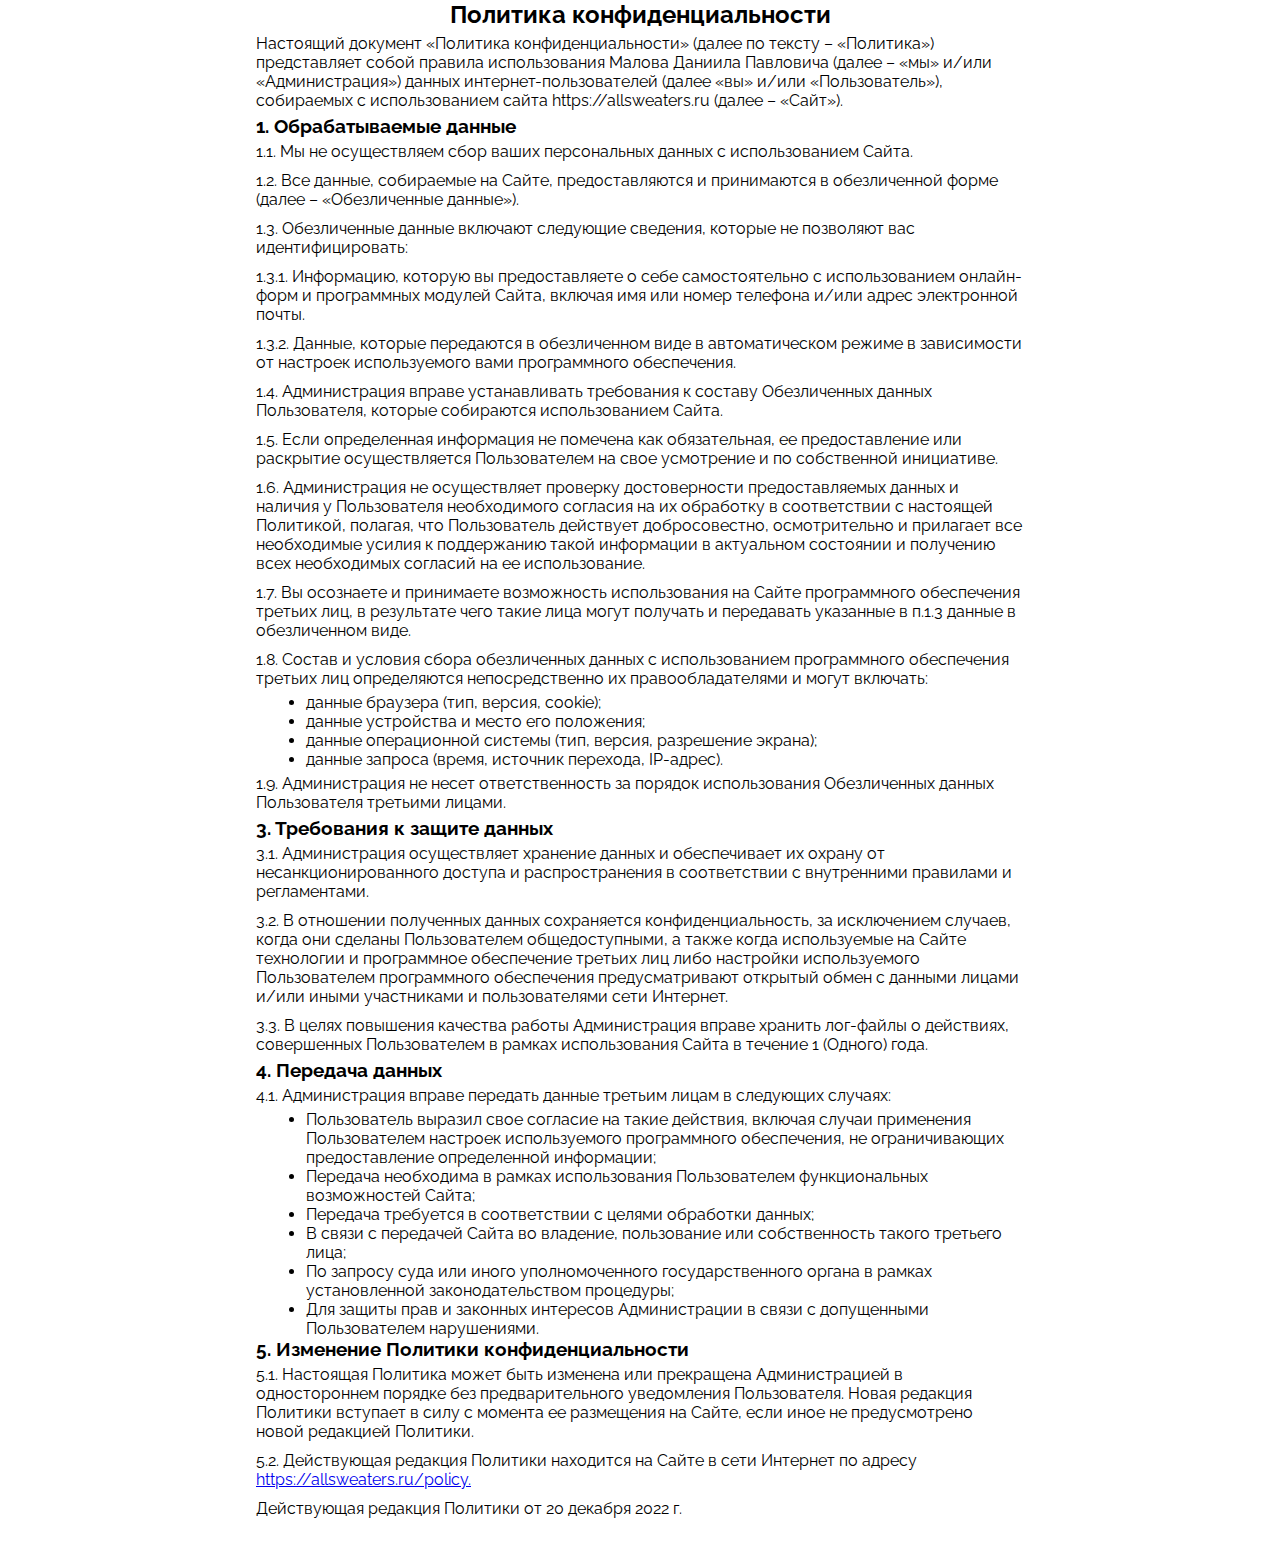
==== privacy.html @ ed9298b4 "Add files via upload" ====
<!DOCTYPE html>
<html lang="en">
<head>
    <meta charset="UTF-8">
    <meta http-equiv="X-UA-Compatible" content="IE=edge">
    <meta name="viewport" content="width=device-width, initial-scale=1.0">
    <title>Privacy</title>
    <link rel="stylesheet" href="/index.css">
</head>
<body>
    <main>
        <div class="container-privacy">
            <h2 class="h1-privacy">Политика конфиденциальности</h2>
            <p class="p-privacy">Настоящий документ «Политика конфиденциальности» (далее по тексту – «Политика») представляет собой правила использования Малова Даниила Павловича (далее – «мы» и/или «Администрация») данных интернет-пользователей (далее «вы» и/или «Пользователь»), собираемых с использованием сайта https://allsweaters.ru (далее – «Сайт»).</p>
            <h3 class="h2-privacy">1. Обрабатываемые данные</h3>
            <p class="p-privacy">1.1. Мы не осуществляем сбор ваших персональных данных с использованием Сайта.</p>
            <p class="p-privacy">1.2. Все данные, собираемые на Сайте, предоставляются и принимаются в обезличенной форме (далее – «Обезличенные данные»).</p>
            <p class="p-privacy">1.3. Обезличенные данные включают следующие сведения, которые не позволяют вас идентифицировать:</p>
            <p class="p-privacy">1.3.1. Информацию, которую вы предоставляете о себе самостоятельно с использованием онлайн-форм и программных модулей Сайта, включая имя или номер телефона и/или адрес электронной почты.</p>
            <p class="p-privacy">1.3.2. Данные, которые передаются в обезличенном виде в автоматическом режиме в зависимости от настроек используемого вами программного обеспечения.</p>
            <p class="p-privacy">1.4. Администрация вправе устанавливать требования к составу Обезличенных данных Пользователя, которые собираются использованием Сайта.</p>
            <p class="p-privacy">1.5. Если определенная информация не помечена как обязательная, ее предоставление или раскрытие осуществляется Пользователем на свое усмотрение и по собственной инициативе.</p>
            <p class="p-privacy">1.6. Администрация не осуществляет проверку достоверности предоставляемых данных и наличия у Пользователя необходимого согласия на их обработку в соответствии с настоящей Политикой, полагая, что Пользователь действует добросовестно, осмотрительно и прилагает все необходимые усилия к поддержанию такой информации в актуальном состоянии и получению всех необходимых согласий на ее использование.</p>
            <p class="p-privacy">1.7. Вы осознаете и принимаете возможность использования на Сайте программного обеспечения третьих лиц, в результате чего такие лица могут получать и передавать указанные в п.1.3 данные в обезличенном виде.</p>
            <p class="p-privacy">1.8. Состав и условия сбора обезличенных данных с использованием программного обеспечения третьих лиц определяются непосредственно их правообладателями и могут включать:</p>
            <ul class="ul-privacy">
                <li class="li-privacy">данные браузера (тип, версия, cookie);</li>
                <li class="li-privacy">данные устройства и место его положения;</li>
                <li class="li-privacy">данные операционной системы (тип, версия, разрешение экрана);</li>
                <li class="li-privacy">данные запроса (время, источник перехода, IP-адрес).</li>
            </ul>
            <p class="p-privacy">1.9. Администрация не несет ответственность за порядок использования Обезличенных данных Пользователя третьими лицами.</p>
            <h3 class="h2-privacy">3. Требования к защите данных</h3>
            <p class="p-privacy">3.1. Администрация осуществляет хранение данных и обеспечивает их охрану от несанкционированного доступа и распространения в соответствии с внутренними правилами и регламентами.</p>
            <p class="p-privacy">3.2. В отношении полученных данных сохраняется конфиденциальность, за исключением случаев, когда они сделаны Пользователем общедоступными, а также когда используемые на Сайте технологии и программное обеспечение третьих лиц либо настройки используемого Пользователем программного обеспечения предусматривают открытый обмен с данными лицами и/или иными участниками и пользователями сети Интернет.</p>
            <p class="p-privacy">3.3. В целях повышения качества работы Администрация вправе хранить лог-файлы о действиях, совершенных Пользователем в рамках использования Сайта в течение 1 (Одного) года.</p>
            <h3 class="h2-privacy">4. Передача данных</h3>
            <p class="p-privacy">4.1. Администрация вправе передать данные третьим лицам в следующих случаях:</p>
            <ul class="ul-privacy">
                <li class="li-privacy">Пользователь выразил свое согласие на такие действия, включая случаи применения Пользователем настроек используемого программного обеспечения, не ограничивающих предоставление определенной информации;</li>
                <li class="li-privacy">Передача необходима в рамках использования Пользователем функциональных возможностей Сайта;</li>
                <li class="li-privacy">Передача требуется в соответствии с целями обработки данных;</li>
                <li class="li-privacy">В связи с передачей Сайта во владение, пользование или собственность такого третьего лица;</li>
                <li class="li-privacy">По запросу суда или иного уполномоченного государственного органа в рамках установленной законодательством процедуры;</li>
                <li class="li-privacy">Для защиты прав и законных интересов Администрации в связи с допущенными Пользователем нарушениями.</li>
            </ul>
            <h3 class="h2-privacy">5. Изменение Политики конфиденциальности</h3>
            <p class="p-privacy">5.1. Настоящая Политика может быть изменена или прекращена Администрацией в одностороннем порядке без предварительного уведомления Пользователя. Новая редакция Политики вступает в силу с момента ее размещения на Сайте, если иное не предусмотрено новой редакцией Политики.</p>
            <p class="p-privacy">5.2. Действующая редакция Политики находится на Сайте в сети Интернет по адресу <a href="/privacy.html" class="a-privacy-stone">https://allsweaters.ru/policy.</a></p>
            <p class="p-privacy">Действующая редакция Политики от 20 декабря 2022 г.</p>
        </div>
    </main>
</body>
</html>
---- index.css ----
@import url('https://fonts.googleapis.com/css2?family=Caveat&family=Raleway:ital@1&display=swap');
@import url('https://fonts.googleapis.com/css2?family=Caveat&family=Raleway:ital@1&display=swap');
*{
    margin: 0;
    padding: 0;
}
/* шапка профиля */
header{
    width: 100%;
    height: 50px;
    display: flex;
    background-color: white;
    position: fixed;
    z-index: 1000;
    top: 0;
}
header.fixed {
    position: fixed;
    top: 0;
    width: 100%;
    background-color: rgb(68, 129, 190);
    color: white;
  }
.container{
    margin: 0 auto;
    width: 80%;
}
.head{
    display: flex;
}
.img-header{
    width: 50px;
    height: 50px;
}
.p-header{
    align-self: center;
    font-size: 25px;
    font-weight: bold;
}
/* основа */
/* 1 */
.main{
    margin-top: 60px;
}
.catalog{
    margin-top: 20px;
    display: flex;
    gap: 30px;
}
.img-main{
    width: 350px;
    height: 600px;
}
.frm-btn{
    text-align: center;
}
.btn{
    background-color: white;
    border: 1px solid rgb(68, 129, 190);
    border-radius: 7px;
    padding: 10px 50px;
    margin-top: 10px;
    color: rgb(68, 129, 190);
    font-size: 20px;
}
.btn:hover{
    background-color: rgb(224, 215, 215);
}
/* 2  */
.p-text{
    font-size: 32px;
    font-family: 'Caveat', cursive;
    margin: 20px 0;
}
/* footer */
.footer{
    background-color: rgb(67, 121, 172);
    padding: 30px 0;
}
.ul{
    list-style: none;
}
.li{
    color: white;
    padding: 2px 0;
    font-family: 'Raleway', sans-serif;
}
.flex-foot{
    display: flex;
    gap: 150px;
}
.div-p{
    width: 50%;
    margin: 0 auto;
    text-align: center;
}
.p-footer{
    align-self: center;
    color: white;
    font-family: 'Raleway', sans-serif;
}
.a-privacy{
    /* text-decoration: none; */
    color: rgb(254, 237, 105);
}
/* 2 страница */
.container-privacy{
    width: 60%;
    margin: 0 auto;
    font-family: 'Raleway', sans-serif;

}
.h1-privacy{
    text-align: center;
}
.ul-privacy{
    margin-left: 50px;
}
.p-privacy{
    padding: 5px 0;
}
.p-privacy:last-child{
    margin-bottom: 20px;
}
/* aдаптация */
@media screen and (min-width:1132px) and (max-width:1268px){
    /* основа */
    /* 1 */
    .catalog{
        margin-top: 20px;
        display: flex;
    }
    .img-main{
        width: 300px;
        height: 500px;
    }
    .frm-btn{
        text-align: center;
        padding-bottom: 20px;
    }
}
@media screen and (min-width:1069px) and (max-width:1132px){
    /* основа */
    /* 1 */
    .catalog{
        margin-top: 20px;
        display: flex;
    }
    .img-main{
        width: 300px;
        height: 400px;
    }
    .frm-btn{
        text-align: center;
        padding-bottom: 20px;
    }
    .btn{
        background-color: white;
        border: 1px solid rgb(68, 129, 190);
        border-radius: 7px;
        padding: 10px 10px;
        margin-top: 10px;
        color: rgb(68, 129, 190);
        font-size: 15px;
    }
}
@media screen and (min-width:1014px) and (max-width:1069px){
    /* основа */
    /* 1 */
    .catalog{
        margin-top: 20px;
        display: flex;
    }
    .img-main{
        width: 280px;
        height: 400px;
    }
    .frm-btn{
        text-align: center;
        padding-bottom: 20px;
    }
    .btn{
        background-color: white;
        border: 1px solid rgb(68, 129, 190);
        border-radius: 7px;
        padding: 10px 10px;
        margin-top: 10px;
        color: rgb(68, 129, 190);
        font-size: 15px;
    }
}
@media screen and (min-width:981px) and (max-width:1014px){
    /* основа */
    /* 1 */
    .catalog{
        margin-top: 20px;
        display: flex;
    }
    .img-main{
        width: 250px;
        height: 400px;
    }
    .frm-btn{
        text-align: center;
        padding-bottom: 20px;
    }
    .btn{
        background-color: white;
        border: 1px solid rgb(68, 129, 190);
        border-radius: 7px;
        padding: 10px 10px;
        margin-top: 10px;
        color: rgb(68, 129, 190);
        font-size: 15px;
    }
}
@media screen and (min-width:780px) and (max-width:981px){
    /* основа */
    /* 1 */
    .catalog{
        margin-top: 20px;
        display: flex;
    }
    .img-main{
        width: 200px;
        height: 300px;
    }
    .frm-btn{
        text-align: center;
        padding-bottom: 20px;
    }
    .btn{
        background-color: white;
        border: 1px solid rgb(68, 129, 190);
        border-radius: 7px;
        padding: 10px 10px;
        margin-top: 10px;
        color: rgb(68, 129, 190);
        font-size: 15px;
    }
}
@media screen and (min-width:680px) and (max-width:780px){
    /* основа */
    /* 1 */
    .catalog{
        margin-top: 20px;
        display: block;
    }
    .img-main{
        width: 550px;
        height: 600px;
    }
    .frm-btn{
        text-align: center;
        padding-bottom: 20px;
    }
    .btn{
        background-color: white;
        border: 1px solid rgb(68, 129, 190);
        border-radius: 7px;
        padding: 10px 10px;
        margin-top: 10px;
        color: rgb(68, 129, 190);
        font-size: 20px;
    }
}
@media screen and (min-width:581px) and (max-width:680px){
    /* основа */
    /* 1 */
    .catalog{
        margin-top: 20px;
        display: block;
    }
    .img-main{
        width: 500px;
        height: 550px;
    }
    .frm-btn{
        text-align: center;
        padding-bottom: 20px;
    }
    .btn{
        background-color: white;
        border: 1px solid rgb(68, 129, 190);
        border-radius: 7px;
        padding: 10px 10px;
        margin-top: 10px;
        color: rgb(68, 129, 190);
        font-size: 20px;
    }
}
@media screen and (min-width:463px) and (max-width:581px){
    /* основа */
    /* 1 */
    .catalog{
        margin-top: 20px;
        display: block;
    }
    .img-main{
        width: 400px;
        height: 500px;
    }
    .frm-btn{
        text-align: center;
        padding-bottom: 20px;
    }
    .btn{
        background-color: white;
        border: 1px solid rgb(68, 129, 190);
        border-radius: 7px;
        padding: 10px 10px;
        margin-top: 10px;
        color: rgb(68, 129, 190);
        font-size: 15px;
    }
}
@media screen and (min-width:399px) and (max-width:463px){
    /* основа */
    .p-header{
        align-self: center;
        font-size: 17px;
        font-weight: bold;
    }
    /* 1 */
    .catalog{
        margin-top: 20px;
        display: block;
    }
    .img-main{
        width: 350px;
        height: 450px;
    }
    .frm-btn{
        text-align: center;
        padding-bottom: 20px;
    }
    .btn{
        background-color: white;
        border: 1px solid rgb(68, 129, 190);
        border-radius: 7px;
        padding: 10px 10px;
        margin-top: 10px;
        color: rgb(68, 129, 190);
        font-size: 15px;
    }
}
@media screen and (min-width:348px) and (max-width:399px){
    /* основа */
    .p-header{
        align-self: center;
        font-size: 17px;
        font-weight: bold;
    }
    /* 1 */
    .catalog{
        margin-top: 20px;
        display: block;
    }
    .img-main{
        width: 300px;
        height: 400px;
    }
    .frm-btn{
        text-align: center;
        padding-bottom: 20px;
    }
    .btn{
        background-color: white;
        border: 1px solid rgb(68, 129, 190);
        border-radius: 7px;
        padding: 10px 10px;
        margin-top: 10px;
        color: rgb(68, 129, 190);
        font-size: 15px;
    }
}
@media screen and (min-width:280px) and (max-width:348px){
    /* основа */
    .p-header{
        align-self: center;
        font-size: 15px;
        font-weight: bold;
    }
    /* 1 */
    .catalog{
        margin-top: 20px;
        display: block;
    }
    .img-main{
        width: 250px;
        height: 300px;
    }
    .frm-btn{
        text-align: center;
        padding-bottom: 20px;
    }
    .btn{
        background-color: white;
        border: 1px solid rgb(68, 129, 190);
        border-radius: 7px;
        padding: 10px 10px;
        margin-top: 10px;
        color: rgb(68, 129, 190);
        font-size: 10px;
    }
}
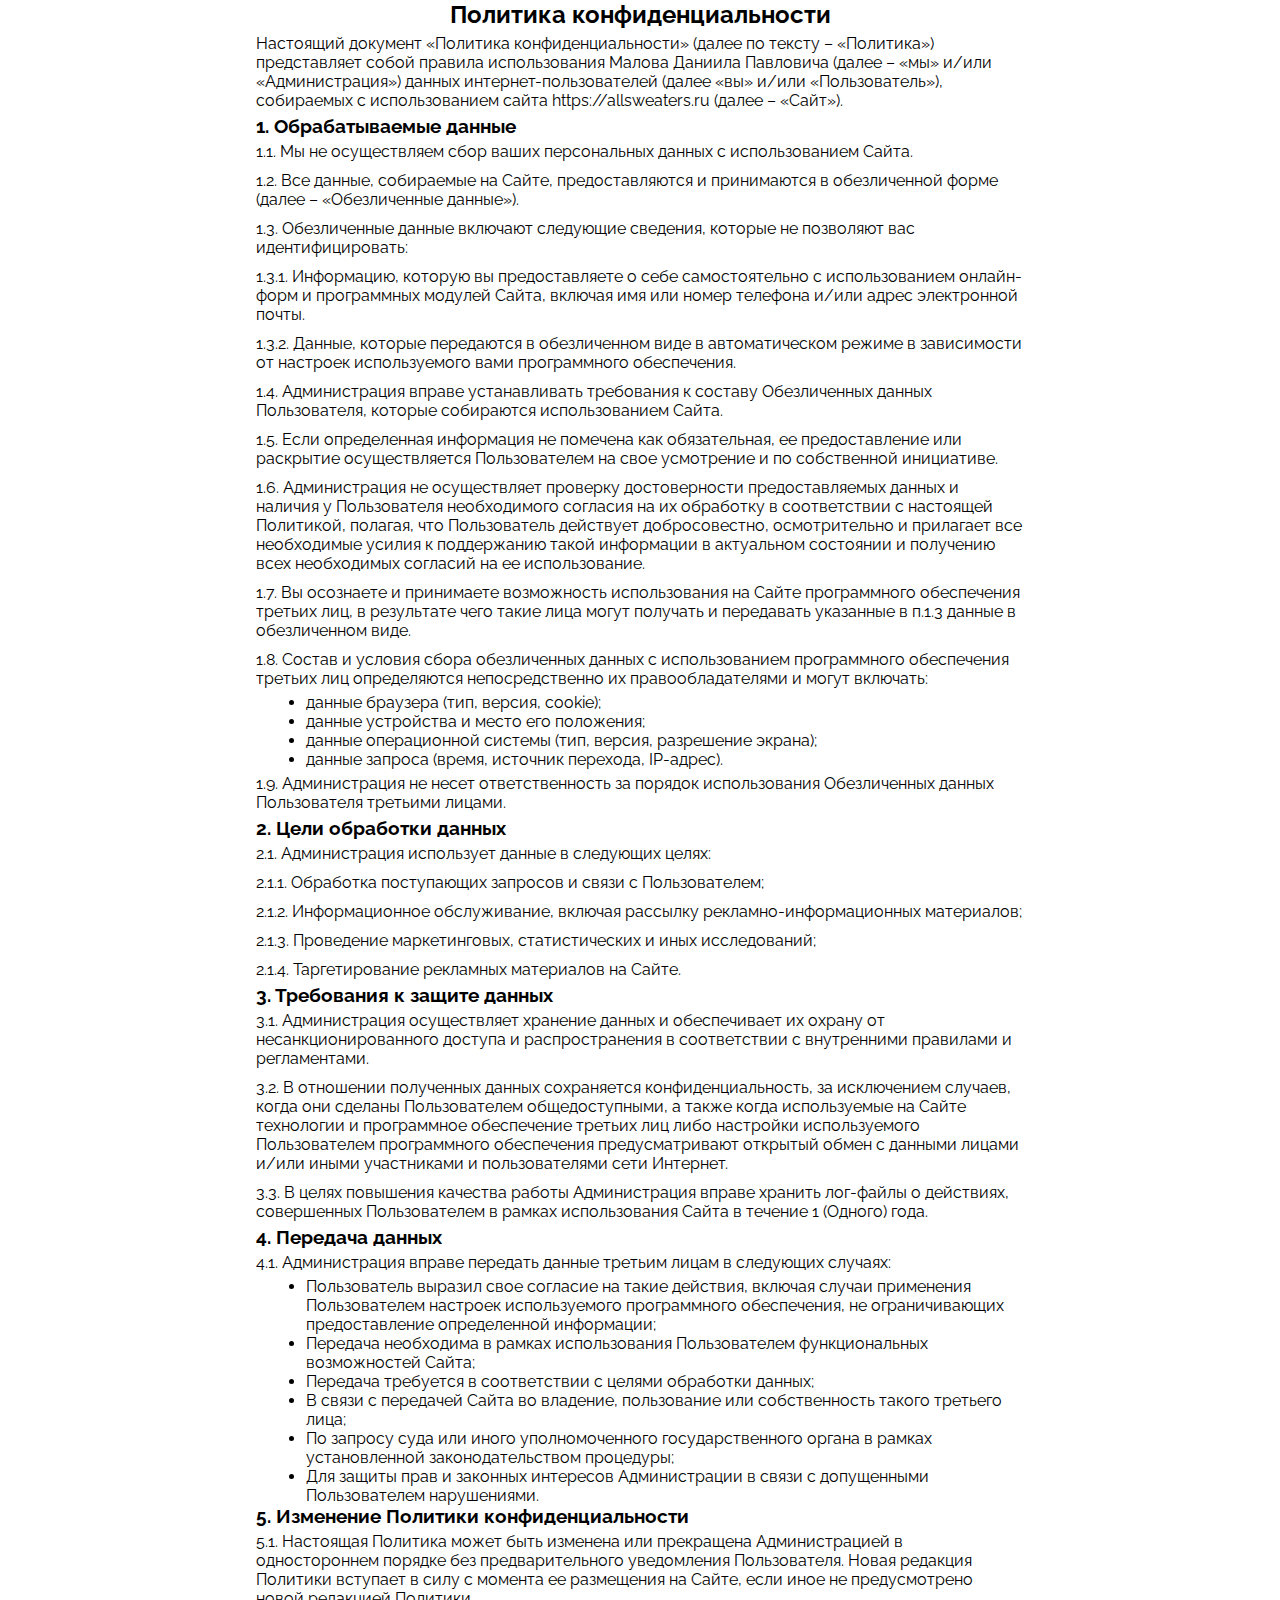
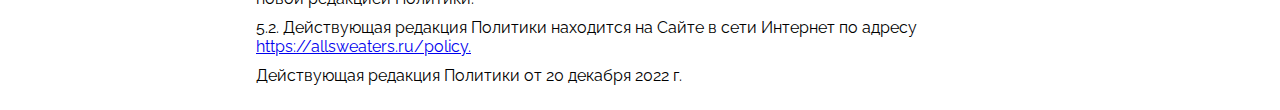
==== commit 1871065c: "Add files via upload" ====
--- a/privacy.html
+++ b/privacy.html
@@ -30,6 +30,12 @@
                 <li class="li-privacy">данные запроса (время, источник перехода, IP-адрес).</li>
             </ul>
             <p class="p-privacy">1.9. Администрация не несет ответственность за порядок использования Обезличенных данных Пользователя третьими лицами.</p>
+            <h3 class="h2-privacy">2. Цели обработки данных</h3>
+            <p class="p-privacy">2.1. Администрация использует данные в следующих целях:</p>
+            <p class="p-privacy">2.1.1. Обработка поступающих запросов и связи с Пользователем;</p>
+            <p class="p-privacy">2.1.2. Информационное обслуживание, включая рассылку рекламно-информационных материалов;</p>
+            <p class="p-privacy">2.1.3. Проведение маркетинговых, статистических и иных исследований;</p>
+            <p class="p-privacy">2.1.4. Таргетирование рекламных материалов на Сайте.</p>
             <h3 class="h2-privacy">3. Требования к защите данных</h3>
             <p class="p-privacy">3.1. Администрация осуществляет хранение данных и обеспечивает их охрану от несанкционированного доступа и распространения в соответствии с внутренними правилами и регламентами.</p>
             <p class="p-privacy">3.2. В отношении полученных данных сохраняется конфиденциальность, за исключением случаев, когда они сделаны Пользователем общедоступными, а также когда используемые на Сайте технологии и программное обеспечение третьих лиц либо настройки используемого Пользователем программного обеспечения предусматривают открытый обмен с данными лицами и/или иными участниками и пользователями сети Интернет.</p>
